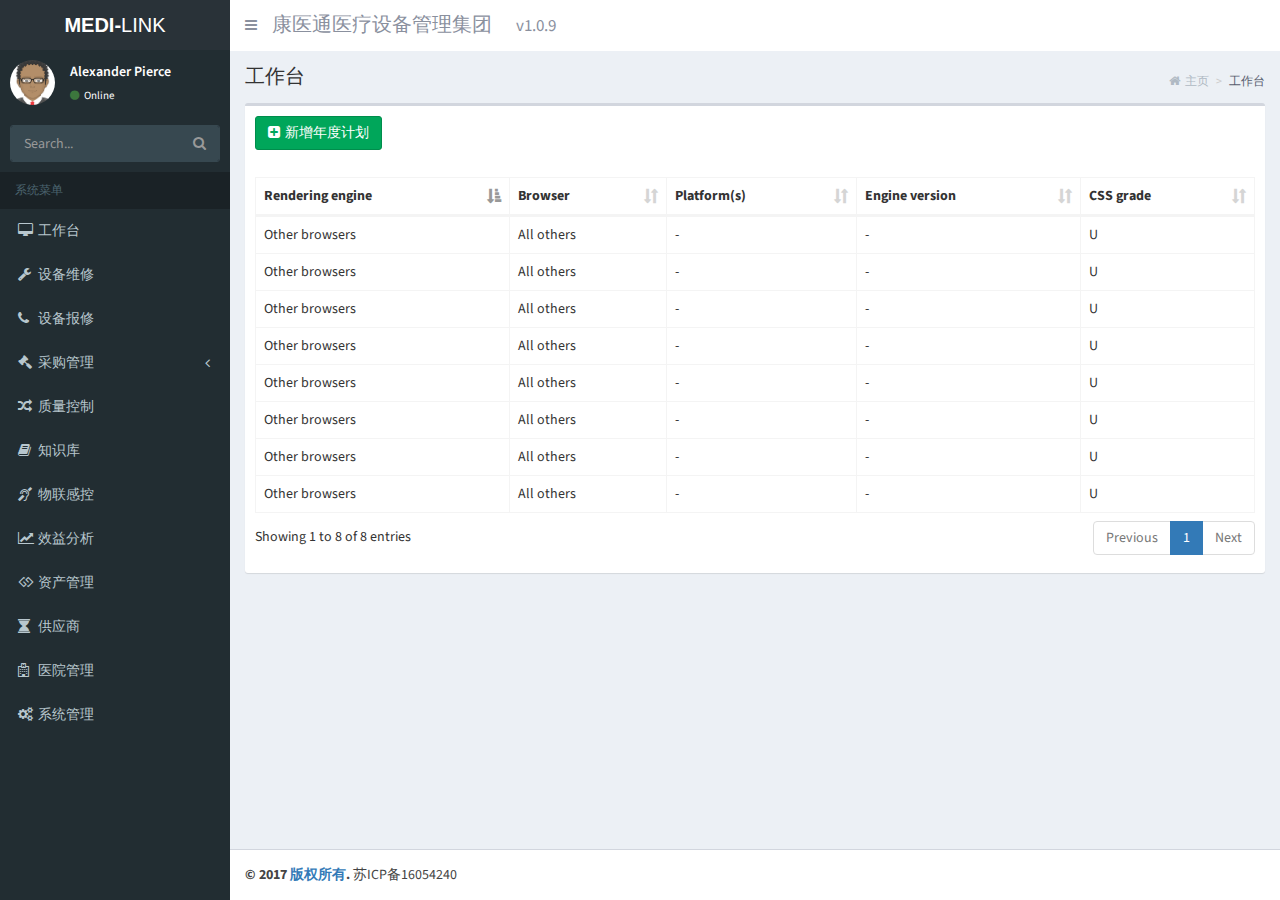
==== k_caigou_apply.html @ 8fae5a6d "年度采购申请计划" ====
<!DOCTYPE html>
<html>
<head>
    <meta charset="utf-8">
    <meta http-equiv="X-UA-Compatible" content="IE=edge">
    <title>康医通--年度采购申请计划</title>
    <meta content="width=device-width, initial-scale=1, maximum-scale=1, user-scalable=no" name="viewport">
    <link rel="stylesheet" href="assets/css/bootstrap.min.css">
    <link rel="stylesheet" href="assets/css/font-awesome.min.css">
    <link rel="stylesheet" href="assets/css/ionicons.min.css">
    <link rel="stylesheet" href="assets/css/dataTables.bootstrap.min.css">
    <link rel="stylesheet" href="assets/css/AdminLTE.min.css">
    <link rel="stylesheet" href="assets/css/_all-skins.min.css">
    <link rel="stylesheet" href="assets/css/morris.css">
    <link rel="stylesheet" href="assets/css/jquery-jvectormap.css">
    <link rel="stylesheet" href="assets/css/bootstrap-datepicker.min.css">
    <link rel="stylesheet" href="assets/css/daterangepicker.css">
    <link rel="stylesheet" href="assets/css/bootstrap3-wysihtml5.min.css">
    <link rel="stylesheet" href="assets/css/myStyle.css" type="text/css"/>
  <!--[if lt IE 9]>
  <script src="https://oss.maxcdn.com/html5shiv/3.7.3/html5shiv.min.js"></script>
  <script src="https://oss.maxcdn.com/respond/1.4.2/respond.min.js"></script>
  <![endif]-->
  <link rel="stylesheet" href="https://fonts.googleapis.com/css?family=Source+Sans+Pro:300,400,600,700,300italic,400italic,600italic">
</head>
<body class="hold-transition skin-blue sidebar-mini">
<div class="wrapper">
<!--顶部-->
<header class="main-header">
    <a href="" class="logo">
      <span class="logo-lg"><b>MEDI-</b>LINK</span>
    </a>
    <nav class="navbar navbar-static-top">
      <a href="#" class="sidebar-toggle" data-toggle="push-menu" role="button">
        <span class="sr-only">视图切换</span>
      </a>
      <span class="o-top-header-title">康医通医疗设备管理集团<small>v1.0.9</small></span>
    </nav>
</header>
<!--main-header-->
<!--侧边导航栏-->
<aside class="main-sidebar">
    <section class="sidebar">
        <div class="user-panel">
            <div class="pull-left image">
                <img src="./assets/img/avatar.png" class="img-circle" alt="用户头像">
            </div>
        <div class="pull-left info">
            <p>Alexander Pierce</p>
            <a href="#"><i class="fa fa-circle text-success"></i> Online</a>
        </div>
        </div>
        <!-- search form -->
        <form action="#" method="get" class="sidebar-form">
            <div class="input-group">
                <input type="text" name="q" class="form-control" placeholder="Search...">
            <span class="input-group-btn">
                <button type="submit" name="search" id="search-btn" class="btn btn-flat"><i class="fa fa-search"></i>
                </button>
            </span>
            </div>
        </form>
        <!-- /.search form -->
        <!-- sidebar menu: : style can be found in sidebar.less -->
        <ul class="sidebar-menu" data-widget="tree">
            <li class="header">系统菜单</li>
            <li class="">
                <a href=""><i class="fa fa-desktop"></i><span>工作台</span>
                </a>
            </li>
            <li class="">
                <a href=""><i class="fa fa-wrench"></i><span>设备维修</span>
                </a>
            </li>
            <li class="">
                <a href=""><i class="fa fa-phone"></i><span>设备报修</span>
                </a>
            </li>
            <li class="treeview">
                <a href=""><i class="fa fa-gavel"></i><span>采购管理</span>
                    <span class="pull-right-container"><i class="fa fa-angle-left pull-right"></i></span>
                </a>
                <ul class="treeview-menu">
                    <li><a href=""><i class="fa fa-circle-o"></i>年度采购计划</a></li>
                    <li class="active"><a href=""><i class="fa fa-circle-o"></i>我的采购申请</a></li>
                </ul>
            </li>
            <li class="">
                <a href=""><i class="fa fa-random"></i><span>质量控制</span>
                </a>
            </li>
            <li class="">
                <a href=""><i class="fa fa-book"></i><span>知识库</span>
                </a>
            </li>
            <li class="">
                <a href=""><i class="fa fa-deaf"></i><span>物联感控</span>
                </a>
            </li>
            <li class="">
                <a href=""><i class="fa fa-line-chart"></i><span>效益分析</span>
                </a>
            </li>
            <li class="">
                <a href=""><i class="fa fa-gg"></i><span>资产管理</span>
                </a>
            </li>
            <li class="">
                <a href=""><i class="fa fa-hourglass"></i><span>供应商</span>
                </a>
            </li>
            <li class="">
                <a href=""><i class="fa fa-hospital-o"></i><span>医院管理</span>
                </a>
            </li>
            <li class="">
                <a href=""><i class="fa fa-gears"></i><span>系统管理</span>
                </a>
            </li>


        </ul>
    </section>
<!-- /.sidebar -->
</aside>
<!--main-sidebar-->

<!--主体内容-->
<div class="content-wrapper">
    <section class="content-header">
        <h1> 工作台</h1>
        <ol class="breadcrumb">
            <li><a href="#"><i class="fa fa-home"></i>主页</a></li>
            <li class="active">工作台</li>
        </ol>
    </section>
    <!-- Main content -->
    <section class="content">
        <div class="row">
            <div class="col-xs-12">
                <div class="box">
                    <div class="box-header"><a href="" class="btn btn-success"><i class="fa fa-plus-square margin-r-5"></i><span>新增年度计划</span></a></div>
                    <div class="box-body">
                        <table id="example2" class="table table-bordered table-hover">
                            <thead>
                                <tr>
                                    <th>Rendering engine</th>
                                    <th>Browser</th>
                                    <th>Platform(s)</th>
                                    <th>Engine version</th>
                                    <th>CSS grade</th>
                                </tr>
                            </thead>
                            <tbody>
                                <tr>
                                    <td>Other browsers</td>
                                    <td>All others</td>
                                    <td>-</td>
                                    <td>-</td>
                                    <td>U</td>
                                </tr>
                                <tr>
                                    <td>Other browsers</td>
                                    <td>All others</td>
                                    <td>-</td>
                                    <td>-</td>
                                    <td>U</td>
                                </tr>
                                <tr>
                                    <td>Other browsers</td>
                                    <td>All others</td>
                                    <td>-</td>
                                    <td>-</td>
                                    <td>U</td>
                                </tr>
                                <tr>
                                    <td>Other browsers</td>
                                    <td>All others</td>
                                    <td>-</td>
                                    <td>-</td>
                                    <td>U</td>
                                </tr>
                                <tr>
                                    <td>Other browsers</td>
                                    <td>All others</td>
                                    <td>-</td>
                                    <td>-</td>
                                    <td>U</td>
                                </tr>
                                <tr>
                                    <td>Other browsers</td>
                                    <td>All others</td>
                                    <td>-</td>
                                    <td>-</td>
                                    <td>U</td>
                                </tr>
                                <tr>
                                    <td>Other browsers</td>
                                    <td>All others</td>
                                    <td>-</td>
                                    <td>-</td>
                                    <td>U</td>
                                </tr>
                                <tr>
                                    <td>Other browsers</td>
                                    <td>All others</td>
                                    <td>-</td>
                                    <td>-</td>
                                    <td>U</td>
                                </tr>
                            </tbody>
                        </table>
                    </div>
                    <!-- box-body -->
                </div>
            </div>
        </div>
    </section>
    <!-- content -->
</div>
<!-- content-wrapper -->

<!--页面底部-->
<footer class="main-footer">
    <strong>&copy; 2017 <a href="">版权所有</a>.</strong> 苏ICP备16054240
</footer>
<!--main-footer-->
</div>
<!-- wrapper -->

<script src="assets/js/jquery.min.js"></script>
<script src="assets/js/bootstrap.min.js"></script>
<script src="assets/js/jquery.dataTables.min.js"></script>
<script src="assets/js/dataTables.bootstrap.min.js"></script>
<script src="assets/js/jquery.slimscroll.min.js"></script>
<script src="assets/js/fastclick.js"></script>
<script src="assets/js/adminlte.min.js"></script>
<script type="text/javascript">
    $(function () {
        $('#example2').DataTable({
            'paging'      : true,
            'lengthChange': false,
            'searching'   : false,
            'ordering'    : true,
            'info'        : true,
            'autoWidth'   : false
        })
    })
</script>
</body>
</html>
---- assets/css/_all-skins.min.css ----
.skin-blue .main-header .navbar{background-color:#3c8dbc}.skin-blue .main-header .navbar .nav>li>a{color:#fff}.skin-blue .main-header .navbar .nav>li>a:hover,.skin-blue .main-header .navbar .nav>li>a:active,.skin-blue .main-header .navbar .nav>li>a:focus,.skin-blue .main-header .navbar .nav .open>a,.skin-blue .main-header .navbar .nav .open>a:hover,.skin-blue .main-header .navbar .nav .open>a:focus,.skin-blue .main-header .navbar .nav>.active>a{background:rgba(0,0,0,0.1);color:#f6f6f6}.skin-blue .main-header .navbar .sidebar-toggle{color:#fff}.skin-blue .main-header .navbar .sidebar-toggle:hover{color:#f6f6f6;background:rgba(0,0,0,0.1)}.skin-blue .main-header .navbar .sidebar-toggle{color:#fff}.skin-blue .main-header .navbar .sidebar-toggle:hover{background-color:#367fa9}@media (max-width:767px){.skin-blue .main-header .navbar .dropdown-menu li.divider{background-color:rgba(255,255,255,0.1)}.skin-blue .main-header .navbar .dropdown-menu li a{color:#fff}.skin-blue .main-header .navbar .dropdown-menu li a:hover{background:#367fa9}}.skin-blue .main-header .logo{background-color:#367fa9;color:#fff;border-bottom:0 solid transparent}.skin-blue .main-header .logo:hover{background-color:#357ca5}.skin-blue .main-header li.user-header{background-color:#3c8dbc}.skin-blue .content-header{background:transparent}.skin-blue .wrapper,.skin-blue .main-sidebar,.skin-blue .left-side{background-color:#222d32}.skin-blue .user-panel>.info,.skin-blue .user-panel>.info>a{color:#fff}.skin-blue .sidebar-menu>li.header{color:#4b646f;background:#1a2226}.skin-blue .sidebar-menu>li>a{border-left:3px solid transparent}.skin-blue .sidebar-menu>li:hover>a,.skin-blue .sidebar-menu>li.active>a,.skin-blue .sidebar-menu>li.menu-open>a{color:#fff;background:#1e282c}.skin-blue .sidebar-menu>li.active>a{border-left-color:#3c8dbc}.skin-blue .sidebar-menu>li>.treeview-menu{margin:0 1px;background:#2c3b41}.skin-blue .sidebar a{color:#b8c7ce}.skin-blue .sidebar a:hover{text-decoration:none}.skin-blue .sidebar-menu .treeview-menu>li>a{color:#8aa4af}.skin-blue .sidebar-menu .treeview-menu>li.active>a,.skin-blue .sidebar-menu .treeview-menu>li>a:hover{color:#fff}.skin-blue .sidebar-form{border-radius:3px;border:1px solid #374850;margin:10px 10px}.skin-blue .sidebar-form input[type="text"],.skin-blue .sidebar-form .btn{box-shadow:none;background-color:#374850;border:1px solid transparent;height:35px}.skin-blue .sidebar-form input[type="text"]{color:#666;border-top-left-radius:2px;border-top-right-radius:0;border-bottom-right-radius:0;border-bottom-left-radius:2px}.skin-blue .sidebar-form input[type="text"]:focus,.skin-blue .sidebar-form input[type="text"]:focus+.input-group-btn .btn{background-color:#fff;color:#666}.skin-blue .sidebar-form input[type="text"]:focus+.input-group-btn .btn{border-left-color:#fff}.skin-blue .sidebar-form .btn{color:#999;border-top-left-radius:0;border-top-right-radius:2px;border-bottom-right-radius:2px;border-bottom-left-radius:0}.skin-blue.layout-top-nav .main-header>.logo{background-color:#3c8dbc;color:#fff;border-bottom:0 solid transparent}.skin-blue.layout-top-nav .main-header>.logo:hover{background-color:#3b8ab8}.skin-blue-light .main-header .navbar{background-color:#3c8dbc}.skin-blue-light .main-header .navbar .nav>li>a{color:#fff}.skin-blue-light .main-header .navbar .nav>li>a:hover,.skin-blue-light .main-header .navbar .nav>li>a:active,.skin-blue-light .main-header .navbar .nav>li>a:focus,.skin-blue-light .main-header .navbar .nav .open>a,.skin-blue-light .main-header .navbar .nav .open>a:hover,.skin-blue-light .main-header .navbar .nav .open>a:focus,.skin-blue-light .main-header .navbar .nav>.active>a{background:rgba(0,0,0,0.1);color:#f6f6f6}.skin-blue-light .main-header .navbar .sidebar-toggle{color:#fff}.skin-blue-light .main-header .navbar .sidebar-toggle:hover{color:#f6f6f6;background:rgba(0,0,0,0.1)}.skin-blue-light .main-header .navbar .sidebar-toggle{color:#fff}.skin-blue-light .main-header .navbar .sidebar-toggle:hover{background-color:#367fa9}@media (max-width:767px){.skin-blue-light .main-header .navbar .dropdown-menu li.divider{background-color:rgba(255,255,255,0.1)}.skin-blue-light .main-header .navbar .dropdown-menu li a{color:#fff}.skin-blue-light .main-header .navbar .dropdown-menu li a:hover{background:#367fa9}}.skin-blue-light .main-header .logo{background-color:#3c8dbc;color:#fff;border-bottom:0 solid transparent}.skin-blue-light .main-header .logo:hover{background-color:#3b8ab8}.skin-blue-light .main-header li.user-header{background-color:#3c8dbc}.skin-blue-light .content-header{background:transparent}.skin-blue-light .wrapper,.skin-blue-light .main-sidebar,.skin-blue-light .left-side{background-color:#f9fafc}.skin-blue-light .main-sidebar{border-right:1px solid #d2d6de}.skin-blue-light .user-panel>.info,.skin-blue-light .user-panel>.info>a{color:#444}.skin-blue-light .sidebar-menu>li{-webkit-transition:border-left-color .3s ease;-o-transition:border-left-color .3s ease;transition:border-left-color .3s ease}.skin-blue-light .sidebar-menu>li.header{color:#848484;background:#f9fafc}.skin-blue-light .sidebar-menu>li>a{border-left:3px solid transparent;font-weight:600}.skin-blue-light .sidebar-menu>li:hover>a,.skin-blue-light .sidebar-menu>li.active>a{color:#000;background:#f4f4f5}.skin-blue-light .sidebar-menu>li.active{border-left-color:#3c8dbc}.skin-blue-light .sidebar-menu>li.active>a{font-weight:600}.skin-blue-light .sidebar-menu>li>.treeview-menu{background:#f4f4f5}.skin-blue-light .sidebar a{color:#444}.skin-blue-light .sidebar a:hover{text-decoration:none}.skin-blue-light .sidebar-menu .treeview-menu>li>a{color:#777}.skin-blue-light .sidebar-menu .treeview-menu>li.active>a,.skin-blue-light .sidebar-menu .treeview-menu>li>a:hover{color:#000}.skin-blue-light .sidebar-menu .treeview-menu>li.active>a{font-weight:600}.skin-blue-light .sidebar-form{border-radius:3px;border:1px solid #d2d6de;margin:10px 10px}.skin-blue-light .sidebar-form input[type="text"],.skin-blue-light .sidebar-form .btn{box-shadow:none;background-color:#fff;border:1px solid transparent;height:35px}.skin-blue-light .sidebar-form input[type="text"]{color:#666;border-top-left-radius:2px;border-top-right-radius:0;border-bottom-right-radius:0;border-bottom-left-radius:2px}.skin-blue-light .sidebar-form input[type="text"]:focus,.skin-blue-light .sidebar-form input[type="text"]:focus+.input-group-btn .btn{background-color:#fff;color:#666}.skin-blue-light .sidebar-form input[type="text"]:focus+.input-group-btn .btn{border-left-color:#fff}.skin-blue-light .sidebar-form .btn{color:#999;border-top-left-radius:0;border-top-right-radius:2px;border-bottom-right-radius:2px;border-bottom-left-radius:0}@media (min-width:768px){.skin-blue-light.sidebar-mini.sidebar-collapse .sidebar-menu>li>.treeview-menu{border-left:1px solid #d2d6de}}.skin-blue-light .main-footer{border-top-color:#d2d6de}.skin-blue.layout-top-nav .main-header>.logo{background-color:#3c8dbc;color:#fff;border-bottom:0 solid transparent}.skin-blue.layout-top-nav .main-header>.logo:hover{background-color:#3b8ab8}.skin-black .main-header{-webkit-box-shadow:0 1px 1px rgba(0,0,0,0.05);box-shadow:0 1px 1px rgba(0,0,0,0.05)}.skin-black .main-header .navbar-toggle{color:#333}.skin-black .main-header .navbar-brand{color:#333;border-right:1px solid #eee}.skin-black .main-header .navbar{background-color:#fff}.skin-black .main-header .navbar .nav>li>a{color:#333}.skin-black .main-header .navbar .nav>li>a:hover,.skin-black .main-header .navbar .nav>li>a:active,.skin-black .main-header .navbar .nav>li>a:focus,.skin-black .main-header .navbar .nav .open>a,.skin-black .main-header .navbar .nav .open>a:hover,.skin-black .main-header .navbar .nav .open>a:focus,.skin-black .main-header .navbar .nav>.active>a{background:#fff;color:#999}.skin-black .main-header .navbar .sidebar-toggle{color:#333}.skin-black .main-header .navbar .sidebar-toggle:hover{color:#999;background:#fff}.skin-black .main-header .navbar>.sidebar-toggle{color:#333;border-right:1px solid #eee}.skin-black .main-header .navbar .navbar-nav>li>a{border-right:1px solid #eee}.skin-black .main-header .navbar .navbar-custom-menu .navbar-nav>li>a,.skin-black .main-header .navbar .navbar-right>li>a{border-left:1px solid #eee;border-right-width:0}.skin-black .main-header>.logo{background-color:#fff;color:#333;border-bottom:0 solid transparent;border-right:1px solid #eee}.skin-black .main-header>.logo:hover{background-color:#fcfcfc}@media (max-width:767px){.skin-black .main-header>.logo{background-color:#222;color:#fff;border-bottom:0 solid transparent;border-right:none}.skin-black .main-header>.logo:hover{background-color:#1f1f1f}}.skin-black .main-header li.user-header{background-color:#222}.skin-black .content-header{background:transparent;box-shadow:none}.skin-black .wrapper,.skin-black .main-sidebar,.skin-black .left-side{background-color:#222d32}.skin-black .user-panel>.info,.skin-black .user-panel>.info>a{color:#fff}.skin-black .sidebar-menu>li.header{color:#4b646f;background:#1a2226}.skin-black .sidebar-menu>li>a{border-left:3px solid transparent}.skin-black .sidebar-menu>li:hover>a,.skin-black .sidebar-menu>li.active>a,.skin-black .sidebar-menu>li.menu-open>a{color:#fff;background:#1e282c}.skin-black .sidebar-menu>li.active>a{border-left-color:#fff}.skin-black .sidebar-menu>li>.treeview-menu{margin:0 1px;background:#2c3b41}.skin-black .sidebar a{color:#b8c7ce}.skin-black .sidebar a:hover{text-decoration:none}.skin-black .sidebar-menu .treeview-menu>li>a{color:#8aa4af}.skin-black .sidebar-menu .treeview-menu>li.active>a,.skin-black .sidebar-menu .treeview-menu>li>a:hover{color:#fff}.skin-black .sidebar-form{border-radius:3px;border:1px solid #374850;margin:10px 10px}.skin-black .sidebar-form input[type="text"],.skin-black .sidebar-form .btn{box-shadow:none;background-color:#374850;border:1px solid transparent;height:35px}.skin-black .sidebar-form input[type="text"]{color:#666;border-top-left-radius:2px;border-top-right-radius:0;border-bottom-right-radius:0;border-bottom-left-radius:2px}.skin-black .sidebar-form input[type="text"]:focus,.skin-black .sidebar-form input[type="text"]:focus+.input-group-btn .btn{background-color:#fff;color:#666}.skin-black .sidebar-form input[type="text"]:focus+.input-group-btn .btn{border-left-color:#fff}.skin-black .sidebar-form .btn{color:#999;border-top-left-radius:0;border-top-right-radius:2px;border-bottom-right-radius:2px;border-bottom-left-radius:0}.skin-black .pace .pace-progress{background:#222}.skin-black .pace .pace-activity{border-top-color:#222;border-left-color:#222}.skin-black-light .main-header{border-bottom:1px solid #d2d6de}.skin-black-light .main-header .navbar-toggle{color:#333}.skin-black-light .main-header .navbar-brand{color:#333;border-right:1px solid #d2d6de}.skin-black-light .main-header .navbar{background-color:#fff}.skin-black-light .main-header .navbar .nav>li>a{color:#333}.skin-black-light .main-header .navbar .nav>li>a:hover,.skin-black-light .main-header .navbar .nav>li>a:active,.skin-black-light .main-header .navbar .nav>li>a:focus,.skin-black-light .main-header .navbar .nav .open>a,.skin-black-light .main-header .navbar .nav .open>a:hover,.skin-black-light .main-header .navbar .nav .open>a:focus,.skin-black-light .main-header .navbar .nav>.active>a{background:#fff;color:#999}.skin-black-light .main-header .navbar .sidebar-toggle{color:#333}.skin-black-light .main-header .navbar .sidebar-toggle:hover{color:#999;background:#fff}.skin-black-light .main-header .navbar>.sidebar-toggle{color:#333;border-right:1px solid #d2d6de}.skin-black-light .main-header .navbar .navbar-nav>li>a{border-right:1px solid #d2d6de}.skin-black-light .main-header .navbar .navbar-custom-menu .navbar-nav>li>a,.skin-black-light .main-header .navbar .navbar-right>li>a{border-left:1px solid #d2d6de;border-right-width:0}.skin-black-light .main-header>.logo{background-color:#fff;color:#333;border-bottom:0 solid transparent;border-right:1px solid #d2d6de}.skin-black-light .main-header>.logo:hover{background-color:#fcfcfc}@media (max-width:767px){.skin-black-light .main-header>.logo{background-color:#222;color:#fff;border-bottom:0 solid transparent;border-right:none}.skin-black-light .main-header>.logo:hover{background-color:#1f1f1f}}.skin-black-light .main-header li.user-header{background-color:#222}.skin-black-light .content-header{background:transparent;box-shadow:none}.skin-black-light .wrapper,.skin-black-light .main-sidebar,.skin-black-light .left-side{background-color:#f9fafc}.skin-black-light .main-sidebar{border-right:1px solid #d2d6de}.skin-black-light .user-panel>.info,.skin-black-light .user-panel>.info>a{color:#444}.skin-black-light .sidebar-menu>li{-webkit-transition:border-left-color .3s ease;-o-transition:border-left-color .3s ease;transition:border-left-color .3s ease}.skin-black-light .sidebar-menu>li.header{color:#848484;background:#f9fafc}.skin-black-light .sidebar-menu>li>a{border-left:3px solid transparent;font-weight:600}.skin-black-light .sidebar-menu>li:hover>a,.skin-black-light .sidebar-menu>li.active>a{color:#000;background:#f4f4f5}.skin-black-light .sidebar-menu>li.active{border-left-color:#fff}.skin-black-light .sidebar-menu>li.active>a{font-weight:600}.skin-black-light .sidebar-menu>li>.treeview-menu{background:#f4f4f5}.skin-black-light .sidebar a{color:#444}.skin-black-light .sidebar a:hover{text-decoration:none}.skin-black-light .sidebar-menu .treeview-menu>li>a{color:#777}.skin-black-light .sidebar-menu .treeview-menu>li.active>a,.skin-black-light .sidebar-menu .treeview-menu>li>a:hover{color:#000}.skin-black-light .sidebar-menu .treeview-menu>li.active>a{font-weight:600}.skin-black-light .sidebar-form{border-radius:3px;border:1px solid #d2d6de;margin:10px 10px}.skin-black-light .sidebar-form input[type="text"],.skin-black-light .sidebar-form .btn{box-shadow:none;background-color:#fff;border:1px solid transparent;height:35px}.skin-black-light .sidebar-form input[type="text"]{color:#666;border-top-left-radius:2px;border-top-right-radius:0;border-bottom-right-radius:0;border-bottom-left-radius:2px}.skin-black-light .sidebar-form input[type="text"]:focus,.skin-black-light .sidebar-form input[type="text"]:focus+.input-group-btn .btn{background-color:#fff;color:#666}.skin-black-light .sidebar-form input[type="text"]:focus+.input-group-btn .btn{border-left-color:#fff}.skin-black-light .sidebar-form .btn{color:#999;border-top-left-radius:0;border-top-right-radius:2px;border-bottom-right-radius:2px;border-bottom-left-radius:0}@media (min-width:768px){.skin-black-light.sidebar-mini.sidebar-collapse .sidebar-menu>li>.treeview-menu{border-left:1px solid #d2d6de}}.skin-green .main-header .navbar{background-color:#00a65a}.skin-green .main-header .navbar .nav>li>a{color:#fff}.skin-green .main-header .navbar .nav>li>a:hover,.skin-green .main-header .navbar .nav>li>a:active,.skin-green .main-header .navbar .nav>li>a:focus,.skin-green .main-header .navbar .nav .open>a,.skin-green .main-header .navbar .nav .open>a:hover,.skin-green .main-header .navbar .nav .open>a:focus,.skin-green .main-header .navbar .nav>.active>a{background:rgba(0,0,0,0.1);color:#f6f6f6}.skin-green .main-header .navbar .sidebar-toggle{color:#fff}.skin-green .main-header .navbar .sidebar-toggle:hover{color:#f6f6f6;background:rgba(0,0,0,0.1)}.skin-green .main-header .navbar .sidebar-toggle{color:#fff}.skin-green .main-header .navbar .sidebar-toggle:hover{background-color:#008d4c}@media (max-width:767px){.skin-green .main-header .navbar .dropdown-menu li.divider{background-color:rgba(255,255,255,0.1)}.skin-green .main-header .navbar .dropdown-menu li a{color:#fff}.skin-green .main-header .navbar .dropdown-menu li a:hover{background:#008d4c}}.skin-green .main-header .logo{background-color:#008d4c;color:#fff;border-bottom:0 solid transparent}.skin-green .main-header .logo:hover{background-color:#008749}.skin-green .main-header li.user-header{background-color:#00a65a}.skin-green .content-header{background:transparent}.skin-green .wrapper,.skin-green .main-sidebar,.skin-green .left-side{background-color:#222d32}.skin-green .user-panel>.info,.skin-green .user-panel>.info>a{color:#fff}.skin-green .sidebar-menu>li.header{color:#4b646f;background:#1a2226}.skin-green .sidebar-menu>li>a{border-left:3px solid transparent}.skin-green .sidebar-menu>li:hover>a,.skin-green .sidebar-menu>li.active>a,.skin-green .sidebar-menu>li.menu-open>a{color:#fff;background:#1e282c}.skin-green .sidebar-menu>li.active>a{border-left-color:#00a65a}.skin-green .sidebar-menu>li>.treeview-menu{margin:0 1px;background:#2c3b41}.skin-green .sidebar a{color:#b8c7ce}.skin-green .sidebar a:hover{text-decoration:none}.skin-green .sidebar-menu .treeview-menu>li>a{color:#8aa4af}.skin-green .sidebar-menu .treeview-menu>li.active>a,.skin-green .sidebar-menu .treeview-menu>li>a:hover{color:#fff}.skin-green .sidebar-form{border-radius:3px;border:1px solid #374850;margin:10px 10px}.skin-green .sidebar-form input[type="text"],.skin-green .sidebar-form .btn{box-shadow:none;background-color:#374850;border:1px solid transparent;height:35px}.skin-green .sidebar-form input[type="text"]{color:#666;border-top-left-radius:2px;border-top-right-radius:0;border-bottom-right-radius:0;border-bottom-left-radius:2px}.skin-green .sidebar-form input[type="text"]:focus,.skin-green .sidebar-form input[type="text"]:focus+.input-group-btn .btn{background-color:#fff;color:#666}.skin-green .sidebar-form input[type="text"]:focus+.input-group-btn .btn{border-left-color:#fff}.skin-green .sidebar-form .btn{color:#999;border-top-left-radius:0;border-top-right-radius:2px;border-bottom-right-radius:2px;border-bottom-left-radius:0}.skin-green-light .main-header .navbar{background-color:#00a65a}.skin-green-light .main-header .navbar .nav>li>a{color:#fff}.skin-green-light .main-header .navbar .nav>li>a:hover,.skin-green-light .main-header .navbar .nav>li>a:active,.skin-green-light .main-header .navbar .nav>li>a:focus,.skin-green-light .main-header .navbar .nav .open>a,.skin-green-light .main-header .navbar .nav .open>a:hover,.skin-green-light .main-header .navbar .nav .open>a:focus,.skin-green-light .main-header .navbar .nav>.active>a{background:rgba(0,0,0,0.1);color:#f6f6f6}.skin-green-light .main-header .navbar .sidebar-toggle{color:#fff}.skin-green-light .main-header .navbar .sidebar-toggle:hover{color:#f6f6f6;background:rgba(0,0,0,0.1)}.skin-green-light .main-header .navbar .sidebar-toggle{color:#fff}.skin-green-light .main-header .navbar .sidebar-toggle:hover{background-color:#008d4c}@media (max-width:767px){.skin-green-light .main-header .navbar .dropdown-menu li.divider{background-color:rgba(255,255,255,0.1)}.skin-green-light .main-header .navbar .dropdown-menu li a{color:#fff}.skin-green-light .main-header .navbar .dropdown-menu li a:hover{background:#008d4c}}.skin-green-light .main-header .logo{background-color:#00a65a;color:#fff;border-bottom:0 solid transparent}.skin-green-light .main-header .logo:hover{background-color:#00a157}.skin-green-light .main-header li.user-header{background-color:#00a65a}.skin-green-light .content-header{background:transparent}.skin-green-light .wrapper,.skin-green-light .main-sidebar,.skin-green-light .left-side{background-color:#f9fafc}.skin-green-light .main-sidebar{border-right:1px solid #d2d6de}.skin-green-light .user-panel>.info,.skin-green-light .user-panel>.info>a{color:#444}.skin-green-light .sidebar-menu>li{-webkit-transition:border-left-color .3s ease;-o-transition:border-left-color .3s ease;transition:border-left-color .3s ease}.skin-green-light .sidebar-menu>li.header{color:#848484;background:#f9fafc}.skin-green-light .sidebar-menu>li>a{border-left:3px solid transparent;font-weight:600}.skin-green-light .sidebar-menu>li:hover>a,.skin-green-light .sidebar-menu>li.active>a{color:#000;background:#f4f4f5}.skin-green-light .sidebar-menu>li.active{border-left-color:#00a65a}.skin-green-light .sidebar-menu>li.active>a{font-weight:600}.skin-green-light .sidebar-menu>li>.treeview-menu{background:#f4f4f5}.skin-green-light .sidebar a{color:#444}.skin-green-light .sidebar a:hover{text-decoration:none}.skin-green-light .sidebar-menu .treeview-menu>li>a{color:#777}.skin-green-light .sidebar-menu .treeview-menu>li.active>a,.skin-green-light .sidebar-menu .treeview-menu>li>a:hover{color:#000}.skin-green-light .sidebar-menu .treeview-menu>li.active>a{font-weight:600}.skin-green-light .sidebar-form{border-radius:3px;border:1px solid #d2d6de;margin:10px 10px}.skin-green-light .sidebar-form input[type="text"],.skin-green-light .sidebar-form .btn{box-shadow:none;background-color:#fff;border:1px solid transparent;height:35px}.skin-green-light .sidebar-form input[type="text"]{color:#666;border-top-left-radius:2px;border-top-right-radius:0;border-bottom-right-radius:0;border-bottom-left-radius:2px}.skin-green-light .sidebar-form input[type="text"]:focus,.skin-green-light .sidebar-form input[type="text"]:focus+.input-group-btn .btn{background-color:#fff;color:#666}.skin-green-light .sidebar-form input[type="text"]:focus+.input-group-btn .btn{border-left-color:#fff}.skin-green-light .sidebar-form .btn{color:#999;border-top-left-radius:0;border-top-right-radius:2px;border-bottom-right-radius:2px;border-bottom-left-radius:0}@media (min-width:768px){.skin-green-light.sidebar-mini.sidebar-collapse .sidebar-menu>li>.treeview-menu{border-left:1px solid #d2d6de}}.skin-red .main-header .navbar{background-color:#dd4b39}.skin-red .main-header .navbar .nav>li>a{color:#fff}.skin-red .main-header .navbar .nav>li>a:hover,.skin-red .main-header .navbar .nav>li>a:active,.skin-red .main-header .navbar .nav>li>a:focus,.skin-red .main-header .navbar .nav .open>a,.skin-red .main-header .navbar .nav .open>a:hover,.skin-red .main-header .navbar .nav .open>a:focus,.skin-red .main-header .navbar .nav>.active>a{background:rgba(0,0,0,0.1);color:#f6f6f6}.skin-red .main-header .navbar .sidebar-toggle{color:#fff}.skin-red .main-header .navbar .sidebar-toggle:hover{color:#f6f6f6;background:rgba(0,0,0,0.1)}.skin-red .main-header .navbar .sidebar-toggle{color:#fff}.skin-red .main-header .navbar .sidebar-toggle:hover{background-color:#d73925}@media (max-width:767px){.skin-red .main-header .navbar .dropdown-menu li.divider{background-color:rgba(255,255,255,0.1)}.skin-red .main-header .navbar .dropdown-menu li a{color:#fff}.skin-red .main-header .navbar .dropdown-menu li a:hover{background:#d73925}}.skin-red .main-header .logo{background-color:#d73925;color:#fff;border-bottom:0 solid transparent}.skin-red .main-header .logo:hover{background-color:#d33724}.skin-red .main-header li.user-header{background-color:#dd4b39}.skin-red .content-header{background:transparent}.skin-red .wrapper,.skin-red .main-sidebar,.skin-red .left-side{background-color:#222d32}.skin-red .user-panel>.info,.skin-red .user-panel>.info>a{color:#fff}.skin-red .sidebar-menu>li.header{color:#4b646f;background:#1a2226}.skin-red .sidebar-menu>li>a{border-left:3px solid transparent}.skin-red .sidebar-menu>li:hover>a,.skin-red .sidebar-menu>li.active>a,.skin-red .sidebar-menu>li.menu-open>a{color:#fff;background:#1e282c}.skin-red .sidebar-menu>li.active>a{border-left-color:#dd4b39}.skin-red .sidebar-menu>li>.treeview-menu{margin:0 1px;background:#2c3b41}.skin-red .sidebar a{color:#b8c7ce}.skin-red .sidebar a:hover{text-decoration:none}.skin-red .sidebar-menu .treeview-menu>li>a{color:#8aa4af}.skin-red .sidebar-menu .treeview-menu>li.active>a,.skin-red .sidebar-menu .treeview-menu>li>a:hover{color:#fff}.skin-red .sidebar-form{border-radius:3px;border:1px solid #374850;margin:10px 10px}.skin-red .sidebar-form input[type="text"],.skin-red .sidebar-form .btn{box-shadow:none;background-color:#374850;border:1px solid transparent;height:35px}.skin-red .sidebar-form input[type="text"]{color:#666;border-top-left-radius:2px;border-top-right-radius:0;border-bottom-right-radius:0;border-bottom-left-radius:2px}.skin-red .sidebar-form input[type="text"]:focus,.skin-red .sidebar-form input[type="text"]:focus+.input-group-btn .btn{background-color:#fff;color:#666}.skin-red .sidebar-form input[type="text"]:focus+.input-group-btn .btn{border-left-color:#fff}.skin-red .sidebar-form .btn{color:#999;border-top-left-radius:0;border-top-right-radius:2px;border-bottom-right-radius:2px;border-bottom-left-radius:0}.skin-red-light .main-header .navbar{background-color:#dd4b39}.skin-red-light .main-header .navbar .nav>li>a{color:#fff}.skin-red-light .main-header .navbar .nav>li>a:hover,.skin-red-light .main-header .navbar .nav>li>a:active,.skin-red-light .main-header .navbar .nav>li>a:focus,.skin-red-light .main-header .navbar .nav .open>a,.skin-red-light .main-header .navbar .nav .open>a:hover,.skin-red-light .main-header .navbar .nav .open>a:focus,.skin-red-light .main-header .navbar .nav>.active>a{background:rgba(0,0,0,0.1);color:#f6f6f6}.skin-red-light .main-header .navbar .sidebar-toggle{color:#fff}.skin-red-light .main-header .navbar .sidebar-toggle:hover{color:#f6f6f6;background:rgba(0,0,0,0.1)}.skin-red-light .main-header .navbar .sidebar-toggle{color:#fff}.skin-red-light .main-header .navbar .sidebar-toggle:hover{background-color:#d73925}@media (max-width:767px){.skin-red-light .main-header .navbar .dropdown-menu li.divider{background-color:rgba(255,255,255,0.1)}.skin-red-light .main-header .navbar .dropdown-menu li a{color:#fff}.skin-red-light .main-header .navbar .dropdown-menu li a:hover{background:#d73925}}.skin-red-light .main-header .logo{background-color:#dd4b39;color:#fff;border-bottom:0 solid transparent}.skin-red-light .main-header .logo:hover{background-color:#dc4735}.skin-red-light .main-header li.user-header{background-color:#dd4b39}.skin-red-light .content-header{background:transparent}.skin-red-light .wrapper,.skin-red-light .main-sidebar,.skin-red-light .left-side{background-color:#f9fafc}.skin-red-light .main-sidebar{border-right:1px solid #d2d6de}.skin-red-light .user-panel>.info,.skin-red-light .user-panel>.info>a{color:#444}.skin-red-light .sidebar-menu>li{-webkit-transition:border-left-color .3s ease;-o-transition:border-left-color .3s ease;transition:border-left-color .3s ease}.skin-red-light .sidebar-menu>li.header{color:#848484;background:#f9fafc}.skin-red-light .sidebar-menu>li>a{border-left:3px solid transparent;font-weight:600}.skin-red-light .sidebar-menu>li:hover>a,.skin-red-light .sidebar-menu>li.active>a{color:#000;background:#f4f4f5}.skin-red-light .sidebar-menu>li.active{border-left-color:#dd4b39}.skin-red-light .sidebar-menu>li.active>a{font-weight:600}.skin-red-light .sidebar-menu>li>.treeview-menu{background:#f4f4f5}.skin-red-light .sidebar a{color:#444}.skin-red-light .sidebar a:hover{text-decoration:none}.skin-red-light .sidebar-menu .treeview-menu>li>a{color:#777}.skin-red-light .sidebar-menu .treeview-menu>li.active>a,.skin-red-light .sidebar-menu .treeview-menu>li>a:hover{color:#000}.skin-red-light .sidebar-menu .treeview-menu>li.active>a{font-weight:600}.skin-red-light .sidebar-form{border-radius:3px;border:1px solid #d2d6de;margin:10px 10px}.skin-red-light .sidebar-form input[type="text"],.skin-red-light .sidebar-form .btn{box-shadow:none;background-color:#fff;border:1px solid transparent;height:35px}.skin-red-light .sidebar-form input[type="text"]{color:#666;border-top-left-radius:2px;border-top-right-radius:0;border-bottom-right-radius:0;border-bottom-left-radius:2px}.skin-red-light .sidebar-form input[type="text"]:focus,.skin-red-light .sidebar-form input[type="text"]:focus+.input-group-btn .btn{background-color:#fff;color:#666}.skin-red-light .sidebar-form input[type="text"]:focus+.input-group-btn .btn{border-left-color:#fff}.skin-red-light .sidebar-form .btn{color:#999;border-top-left-radius:0;border-top-right-radius:2px;border-bottom-right-radius:2px;border-bottom-left-radius:0}@media (min-width:768px){.skin-red-light.sidebar-mini.sidebar-collapse .sidebar-menu>li>.treeview-menu{border-left:1px solid #d2d6de}}.skin-yellow .main-header .navbar{background-color:#f39c12}.skin-yellow .main-header .navbar .nav>li>a{color:#fff}.skin-yellow .main-header .navbar .nav>li>a:hover,.skin-yellow .main-header .navbar .nav>li>a:active,.skin-yellow .main-header .navbar .nav>li>a:focus,.skin-yellow .main-header .navbar .nav .open>a,.skin-yellow .main-header .navbar .nav .open>a:hover,.skin-yellow .main-header .navbar .nav .open>a:focus,.skin-yellow .main-header .navbar .nav>.active>a{background:rgba(0,0,0,0.1);color:#f6f6f6}.skin-yellow .main-header .navbar .sidebar-toggle{color:#fff}.skin-yellow .main-header .navbar .sidebar-toggle:hover{color:#f6f6f6;background:rgba(0,0,0,0.1)}.skin-yellow .main-header .navbar .sidebar-toggle{color:#fff}.skin-yellow .main-header .navbar .sidebar-toggle:hover{background-color:#e08e0b}@media (max-width:767px){.skin-yellow .main-header .navbar .dropdown-menu li.divider{background-color:rgba(255,255,255,0.1)}.skin-yellow .main-header .navbar .dropdown-menu li a{color:#fff}.skin-yellow .main-header .navbar .dropdown-menu li a:hover{background:#e08e0b}}.skin-yellow .main-header .logo{background-color:#e08e0b;color:#fff;border-bottom:0 solid transparent}.skin-yellow .main-header .logo:hover{background-color:#db8b0b}.skin-yellow .main-header li.user-header{background-color:#f39c12}.skin-yellow .content-header{background:transparent}.skin-yellow .wrapper,.skin-yellow .main-sidebar,.skin-yellow .left-side{background-color:#222d32}.skin-yellow .user-panel>.info,.skin-yellow .user-panel>.info>a{color:#fff}.skin-yellow .sidebar-menu>li.header{color:#4b646f;background:#1a2226}.skin-yellow .sidebar-menu>li>a{border-left:3px solid transparent}.skin-yellow .sidebar-menu>li:hover>a,.skin-yellow .sidebar-menu>li.active>a,.skin-yellow .sidebar-menu>li.menu-open>a{color:#fff;background:#1e282c}.skin-yellow .sidebar-menu>li.active>a{border-left-color:#f39c12}.skin-yellow .sidebar-menu>li>.treeview-menu{margin:0 1px;background:#2c3b41}.skin-yellow .sidebar a{color:#b8c7ce}.skin-yellow .sidebar a:hover{text-decoration:none}.skin-yellow .sidebar-menu .treeview-menu>li>a{color:#8aa4af}.skin-yellow .sidebar-menu .treeview-menu>li.active>a,.skin-yellow .sidebar-menu .treeview-menu>li>a:hover{color:#fff}.skin-yellow .sidebar-form{border-radius:3px;border:1px solid #374850;margin:10px 10px}.skin-yellow .sidebar-form input[type="text"],.skin-yellow .sidebar-form .btn{box-shadow:none;background-color:#374850;border:1px solid transparent;height:35px}.skin-yellow .sidebar-form input[type="text"]{color:#666;border-top-left-radius:2px;border-top-right-radius:0;border-bottom-right-radius:0;border-bottom-left-radius:2px}.skin-yellow .sidebar-form input[type="text"]:focus,.skin-yellow .sidebar-form input[type="text"]:focus+.input-group-btn .btn{background-color:#fff;color:#666}.skin-yellow .sidebar-form input[type="text"]:focus+.input-group-btn .btn{border-left-color:#fff}.skin-yellow .sidebar-form .btn{color:#999;border-top-left-radius:0;border-top-right-radius:2px;border-bottom-right-radius:2px;border-bottom-left-radius:0}.skin-yellow-light .main-header .navbar{background-color:#f39c12}.skin-yellow-light .main-header .navbar .nav>li>a{color:#fff}.skin-yellow-light .main-header .navbar .nav>li>a:hover,.skin-yellow-light .main-header .navbar .nav>li>a:active,.skin-yellow-light .main-header .navbar .nav>li>a:focus,.skin-yellow-light .main-header .navbar .nav .open>a,.skin-yellow-light .main-header .navbar .nav .open>a:hover,.skin-yellow-light .main-header .navbar .nav .open>a:focus,.skin-yellow-light .main-header .navbar .nav>.active>a{background:rgba(0,0,0,0.1);color:#f6f6f6}.skin-yellow-light .main-header .navbar .sidebar-toggle{color:#fff}.skin-yellow-light .main-header .navbar .sidebar-toggle:hover{color:#f6f6f6;background:rgba(0,0,0,0.1)}.skin-yellow-light .main-header .navbar .sidebar-toggle{color:#fff}.skin-yellow-light .main-header .navbar .sidebar-toggle:hover{background-color:#e08e0b}@media (max-width:767px){.skin-yellow-light .main-header .navbar .dropdown-menu li.divider{background-color:rgba(255,255,255,0.1)}.skin-yellow-light .main-header .navbar .dropdown-menu li a{color:#fff}.skin-yellow-light .main-header .navbar .dropdown-menu li a:hover{background:#e08e0b}}.skin-yellow-light .main-header .logo{background-color:#f39c12;color:#fff;border-bottom:0 solid transparent}.skin-yellow-light .main-header .logo:hover{background-color:#f39a0d}.skin-yellow-light .main-header li.user-header{background-color:#f39c12}.skin-yellow-light .content-header{background:transparent}.skin-yellow-light .wrapper,.skin-yellow-light .main-sidebar,.skin-yellow-light .left-side{background-color:#f9fafc}.skin-yellow-light .main-sidebar{border-right:1px solid #d2d6de}.skin-yellow-light .user-panel>.info,.skin-yellow-light .user-panel>.info>a{color:#444}.skin-yellow-light .sidebar-menu>li{-webkit-transition:border-left-color .3s ease;-o-transition:border-left-color .3s ease;transition:border-left-color .3s ease}.skin-yellow-light .sidebar-menu>li.header{color:#848484;background:#f9fafc}.skin-yellow-light .sidebar-menu>li>a{border-left:3px solid transparent;font-weight:600}.skin-yellow-light .sidebar-menu>li:hover>a,.skin-yellow-light .sidebar-menu>li.active>a{color:#000;background:#f4f4f5}.skin-yellow-light .sidebar-menu>li.active{border-left-color:#f39c12}.skin-yellow-light .sidebar-menu>li.active>a{font-weight:600}.skin-yellow-light .sidebar-menu>li>.treeview-menu{background:#f4f4f5}.skin-yellow-light .sidebar a{color:#444}.skin-yellow-light .sidebar a:hover{text-decoration:none}.skin-yellow-light .sidebar-menu .treeview-menu>li>a{color:#777}.skin-yellow-light .sidebar-menu .treeview-menu>li.active>a,.skin-yellow-light .sidebar-menu .treeview-menu>li>a:hover{color:#000}.skin-yellow-light .sidebar-menu .treeview-menu>li.active>a{font-weight:600}.skin-yellow-light .sidebar-form{border-radius:3px;border:1px solid #d2d6de;margin:10px 10px}.skin-yellow-light .sidebar-form input[type="text"],.skin-yellow-light .sidebar-form .btn{box-shadow:none;background-color:#fff;border:1px solid transparent;height:35px}.skin-yellow-light .sidebar-form input[type="text"]{color:#666;border-top-left-radius:2px;border-top-right-radius:0;border-bottom-right-radius:0;border-bottom-left-radius:2px}.skin-yellow-light .sidebar-form input[type="text"]:focus,.skin-yellow-light .sidebar-form input[type="text"]:focus+.input-group-btn .btn{background-color:#fff;color:#666}.skin-yellow-light .sidebar-form input[type="text"]:focus+.input-group-btn .btn{border-left-color:#fff}.skin-yellow-light .sidebar-form .btn{color:#999;border-top-left-radius:0;border-top-right-radius:2px;border-bottom-right-radius:2px;border-bottom-left-radius:0}@media (min-width:768px){.skin-yellow-light.sidebar-mini.sidebar-collapse .sidebar-menu>li>.treeview-menu{border-left:1px solid #d2d6de}}.skin-purple .main-header .navbar{background-color:#605ca8}.skin-purple .main-header .navbar .nav>li>a{color:#fff}.skin-purple .main-header .navbar .nav>li>a:hover,.skin-purple .main-header .navbar .nav>li>a:active,.skin-purple .main-header .navbar .nav>li>a:focus,.skin-purple .main-header .navbar .nav .open>a,.skin-purple .main-header .navbar .nav .open>a:hover,.skin-purple .main-header .navbar .nav .open>a:focus,.skin-purple .main-header .navbar .nav>.active>a{background:rgba(0,0,0,0.1);color:#f6f6f6}.skin-purple .main-header .navbar .sidebar-toggle{color:#fff}.skin-purple .main-header .navbar .sidebar-toggle:hover{color:#f6f6f6;background:rgba(0,0,0,0.1)}.skin-purple .main-header .navbar .sidebar-toggle{color:#fff}.skin-purple .main-header .navbar .sidebar-toggle:hover{background-color:#555299}@media (max-width:767px){.skin-purple .main-header .navbar .dropdown-menu li.divider{background-color:rgba(255,255,255,0.1)}.skin-purple .main-header .navbar .dropdown-menu li a{color:#fff}.skin-purple .main-header .navbar .dropdown-menu li a:hover{background:#555299}}.skin-purple .main-header .logo{background-color:#555299;color:#fff;border-bottom:0 solid transparent}.skin-purple .main-header .logo:hover{background-color:#545096}.skin-purple .main-header li.user-header{background-color:#605ca8}.skin-purple .content-header{background:transparent}.skin-purple .wrapper,.skin-purple .main-sidebar,.skin-purple .left-side{background-color:#222d32}.skin-purple .user-panel>.info,.skin-purple .user-panel>.info>a{color:#fff}.skin-purple .sidebar-menu>li.header{color:#4b646f;background:#1a2226}.skin-purple .sidebar-menu>li>a{border-left:3px solid transparent}.skin-purple .sidebar-menu>li:hover>a,.skin-purple .sidebar-menu>li.active>a,.skin-purple .sidebar-menu>li.menu-open>a{color:#fff;background:#1e282c}.skin-purple .sidebar-menu>li.active>a{border-left-color:#605ca8}.skin-purple .sidebar-menu>li>.treeview-menu{margin:0 1px;background:#2c3b41}.skin-purple .sidebar a{color:#b8c7ce}.skin-purple .sidebar a:hover{text-decoration:none}.skin-purple .sidebar-menu .treeview-menu>li>a{color:#8aa4af}.skin-purple .sidebar-menu .treeview-menu>li.active>a,.skin-purple .sidebar-menu .treeview-menu>li>a:hover{color:#fff}.skin-purple .sidebar-form{border-radius:3px;border:1px solid #374850;margin:10px 10px}.skin-purple .sidebar-form input[type="text"],.skin-purple .sidebar-form .btn{box-shadow:none;background-color:#374850;border:1px solid transparent;height:35px}.skin-purple .sidebar-form input[type="text"]{color:#666;border-top-left-radius:2px;border-top-right-radius:0;border-bottom-right-radius:0;border-bottom-left-radius:2px}.skin-purple .sidebar-form input[type="text"]:focus,.skin-purple .sidebar-form input[type="text"]:focus+.input-group-btn .btn{background-color:#fff;color:#666}.skin-purple .sidebar-form input[type="text"]:focus+.input-group-btn .btn{border-left-color:#fff}.skin-purple .sidebar-form .btn{color:#999;border-top-left-radius:0;border-top-right-radius:2px;border-bottom-right-radius:2px;border-bottom-left-radius:0}.skin-purple-light .main-header .navbar{background-color:#605ca8}.skin-purple-light .main-header .navbar .nav>li>a{color:#fff}.skin-purple-light .main-header .navbar .nav>li>a:hover,.skin-purple-light .main-header .navbar .nav>li>a:active,.skin-purple-light .main-header .navbar .nav>li>a:focus,.skin-purple-light .main-header .navbar .nav .open>a,.skin-purple-light .main-header .navbar .nav .open>a:hover,.skin-purple-light .main-header .navbar .nav .open>a:focus,.skin-purple-light .main-header .navbar .nav>.active>a{background:rgba(0,0,0,0.1);color:#f6f6f6}.skin-purple-light .main-header .navbar .sidebar-toggle{color:#fff}.skin-purple-light .main-header .navbar .sidebar-toggle:hover{color:#f6f6f6;background:rgba(0,0,0,0.1)}.skin-purple-light .main-header .navbar .sidebar-toggle{color:#fff}.skin-purple-light .main-header .navbar .sidebar-toggle:hover{background-color:#555299}@media (max-width:767px){.skin-purple-light .main-header .navbar .dropdown-menu li.divider{background-color:rgba(255,255,255,0.1)}.skin-purple-light .main-header .navbar .dropdown-menu li a{color:#fff}.skin-purple-light .main-header .navbar .dropdown-menu li a:hover{background:#555299}}.skin-purple-light .main-header .logo{background-color:#605ca8;color:#fff;border-bottom:0 solid transparent}.skin-purple-light .main-header .logo:hover{background-color:#5d59a6}.skin-purple-light .main-header li.user-header{background-color:#605ca8}.skin-purple-light .content-header{background:transparent}.skin-purple-light .wrapper,.skin-purple-light .main-sidebar,.skin-purple-light .left-side{background-color:#f9fafc}.skin-purple-light .main-sidebar{border-right:1px solid #d2d6de}.skin-purple-light .user-panel>.info,.skin-purple-light .user-panel>.info>a{color:#444}.skin-purple-light .sidebar-menu>li{-webkit-transition:border-left-color .3s ease;-o-transition:border-left-color .3s ease;transition:border-left-color .3s ease}.skin-purple-light .sidebar-menu>li.header{color:#848484;background:#f9fafc}.skin-purple-light .sidebar-menu>li>a{border-left:3px solid transparent;font-weight:600}.skin-purple-light .sidebar-menu>li:hover>a,.skin-purple-light .sidebar-menu>li.active>a{color:#000;background:#f4f4f5}.skin-purple-light .sidebar-menu>li.active{border-left-color:#605ca8}.skin-purple-light .sidebar-menu>li.active>a{font-weight:600}.skin-purple-light .sidebar-menu>li>.treeview-menu{background:#f4f4f5}.skin-purple-light .sidebar a{color:#444}.skin-purple-light .sidebar a:hover{text-decoration:none}.skin-purple-light .sidebar-menu .treeview-menu>li>a{color:#777}.skin-purple-light .sidebar-menu .treeview-menu>li.active>a,.skin-purple-light .sidebar-menu .treeview-menu>li>a:hover{color:#000}.skin-purple-light .sidebar-menu .treeview-menu>li.active>a{font-weight:600}.skin-purple-light .sidebar-form{border-radius:3px;border:1px solid #d2d6de;margin:10px 10px}.skin-purple-light .sidebar-form input[type="text"],.skin-purple-light .sidebar-form .btn{box-shadow:none;background-color:#fff;border:1px solid transparent;height:35px}.skin-purple-light .sidebar-form input[type="text"]{color:#666;border-top-left-radius:2px;border-top-right-radius:0;border-bottom-right-radius:0;border-bottom-left-radius:2px}.skin-purple-light .sidebar-form input[type="text"]:focus,.skin-purple-light .sidebar-form input[type="text"]:focus+.input-group-btn .btn{background-color:#fff;color:#666}.skin-purple-light .sidebar-form input[type="text"]:focus+.input-group-btn .btn{border-left-color:#fff}.skin-purple-light .sidebar-form .btn{color:#999;border-top-left-radius:0;border-top-right-radius:2px;border-bottom-right-radius:2px;border-bottom-left-radius:0}@media (min-width:768px){.skin-purple-light.sidebar-mini.sidebar-collapse .sidebar-menu>li>.treeview-menu{border-left:1px solid #d2d6de}}
---- assets/css/morris.css ----
.morris-hover{position:absolute;z-index:1000}.morris-hover.morris-default-style{border-radius:10px;padding:6px;color:#666;background:rgba(255,255,255,0.8);border:solid 2px rgba(230,230,230,0.8);font-family:sans-serif;font-size:12px;text-align:center}.morris-hover.morris-default-style .morris-hover-row-label{font-weight:bold;margin:0.25em 0}
.morris-hover.morris-default-style .morris-hover-point{white-space:nowrap;margin:0.1em 0}
---- assets/css/daterangepicker.css ----
.daterangepicker {
  position: absolute;
  color: inherit;
  background-color: #fff;
  border-radius: 4px;
  width: 278px;
  padding: 4px;
  margin-top: 1px;
  top: 100px;
  left: 20px;
  /* Calendars */ }
  .daterangepicker:before, .daterangepicker:after {
    position: absolute;
    display: inline-block;
    border-bottom-color: rgba(0, 0, 0, 0.2);
    content: ''; }
  .daterangepicker:before {
    top: -7px;
    border-right: 7px solid transparent;
    border-left: 7px solid transparent;
    border-bottom: 7px solid #ccc; }
  .daterangepicker:after {
    top: -6px;
    border-right: 6px solid transparent;
    border-bottom: 6px solid #fff;
    border-left: 6px solid transparent; }
  .daterangepicker.opensleft:before {
    right: 9px; }
  .daterangepicker.opensleft:after {
    right: 10px; }
  .daterangepicker.openscenter:before {
    left: 0;
    right: 0;
    width: 0;
    margin-left: auto;
    margin-right: auto; }
  .daterangepicker.openscenter:after {
    left: 0;
    right: 0;
    width: 0;
    margin-left: auto;
    margin-right: auto; }
  .daterangepicker.opensright:before {
    left: 9px; }
  .daterangepicker.opensright:after {
    left: 10px; }
  .daterangepicker.dropup {
    margin-top: -5px; }
    .daterangepicker.dropup:before {
      top: initial;
      bottom: -7px;
      border-bottom: initial;
      border-top: 7px solid #ccc; }
    .daterangepicker.dropup:after {
      top: initial;
      bottom: -6px;
      border-bottom: initial;
      border-top: 6px solid #fff; }
  .daterangepicker.dropdown-menu {
    max-width: none;
    z-index: 3001; }
  .daterangepicker.single .ranges, .daterangepicker.single .calendar {
    float: none; }
  .daterangepicker.show-calendar .calendar {
    display: block; }
  .daterangepicker .calendar {
    display: none;
    max-width: 270px;
    margin: 4px; }
    .daterangepicker .calendar.single .calendar-table {
      border: none; }
    .daterangepicker .calendar th, .daterangepicker .calendar td {
      white-space: nowrap;
      text-align: center;
      min-width: 32px; }
  .daterangepicker .calendar-table {
    border: 1px solid #fff;
    padding: 4px;
    border-radius: 4px;
    background-color: #fff; }
  .daterangepicker table {
    width: 100%;
    margin: 0; }
  .daterangepicker td, .daterangepicker th {
    text-align: center;
    width: 20px;
    height: 20px;
    border-radius: 4px;
    border: 1px solid transparent;
    white-space: nowrap;
    cursor: pointer; }
    .daterangepicker td.available:hover, .daterangepicker th.available:hover {
      background-color: #eee;
      border-color: transparent;
      color: inherit; }
    .daterangepicker td.week, .daterangepicker th.week {
      font-size: 80%;
      color: #ccc; }
  .daterangepicker td.off, .daterangepicker td.off.in-range, .daterangepicker td.off.start-date, .daterangepicker td.off.end-date {
    background-color: #fff;
    border-color: transparent;
    color: #999; }
  .daterangepicker td.in-range {
    background-color: #ebf4f8;
    border-color: transparent;
    color: #000;
    border-radius: 0; }
  .daterangepicker td.start-date {
    border-radius: 4px 0 0 4px; }
  .daterangepicker td.end-date {
    border-radius: 0 4px 4px 0; }
  .daterangepicker td.start-date.end-date {
    border-radius: 4px; }
  .daterangepicker td.active, .daterangepicker td.active:hover {
    background-color: #357ebd;
    border-color: transparent;
    color: #fff; }
  .daterangepicker th.month {
    width: auto; }
  .daterangepicker td.disabled, .daterangepicker option.disabled {
    color: #999;
    cursor: not-allowed;
    text-decoration: line-through; }
  .daterangepicker select.monthselect, .daterangepicker select.yearselect {
    font-size: 12px;
    padding: 1px;
    height: auto;
    margin: 0;
    cursor: default; }
  .daterangepicker select.monthselect {
    margin-right: 2%;
    width: 56%; }
  .daterangepicker select.yearselect {
    width: 40%; }
  .daterangepicker select.hourselect, .daterangepicker select.minuteselect, .daterangepicker select.secondselect, .daterangepicker select.ampmselect {
    width: 50px;
    margin-bottom: 0; }
  .daterangepicker .input-mini {
    border: 1px solid #ccc;
    border-radius: 4px;
    color: #555;
    height: 30px;
    line-height: 30px;
    display: block;
    vertical-align: middle;
    margin: 0 0 5px 0;
    padding: 0 6px 0 28px;
    width: 100%; }
    .daterangepicker .input-mini.active {
      border: 1px solid #08c;
      border-radius: 4px; }
  .daterangepicker .daterangepicker_input {
    position: relative; }
    .daterangepicker .daterangepicker_input i {
      position: absolute;
      left: 8px;
      top: 8px; }
  .daterangepicker.rtl .input-mini {
    padding-right: 28px;
    padding-left: 6px; }
  .daterangepicker.rtl .daterangepicker_input i {
    left: auto;
    right: 8px; }
  .daterangepicker .calendar-time {
    text-align: center;
    margin: 5px auto;
    line-height: 30px;
    position: relative;
    padding-left: 28px; }
    .daterangepicker .calendar-time select.disabled {
      color: #ccc;
      cursor: not-allowed; }

.ranges {
  font-size: 11px;
  float: none;
  margin: 4px;
  text-align: left; }
  .ranges ul {
    list-style: none;
    margin: 0 auto;
    padding: 0;
    width: 100%; }
  .ranges li {
    font-size: 13px;
    background-color: #f5f5f5;
    border: 1px solid #f5f5f5;
    border-radius: 4px;
    color: #08c;
    padding: 3px 12px;
    margin-bottom: 8px;
    cursor: pointer; }
    .ranges li:hover {
      background-color: #08c;
      border: 1px solid #08c;
      color: #fff; }
    .ranges li.active {
      background-color: #08c;
      border: 1px solid #08c;
      color: #fff; }

/*  Larger Screen Styling */
@media (min-width: 564px) {
  .daterangepicker {
    width: auto; }
    .daterangepicker .ranges ul {
      width: 160px; }
    .daterangepicker.single .ranges ul {
      width: 100%; }
    .daterangepicker.single .calendar.left {
      clear: none; }
    .daterangepicker.single.ltr .ranges, .daterangepicker.single.ltr .calendar {
      float: left; }
    .daterangepicker.single.rtl .ranges, .daterangepicker.single.rtl .calendar {
      float: right; }
    .daterangepicker.ltr {
      direction: ltr;
      text-align: left; }
      .daterangepicker.ltr .calendar.left {
        clear: left;
        margin-right: 0; }
        .daterangepicker.ltr .calendar.left .calendar-table {
          border-right: none;
          border-top-right-radius: 0;
          border-bottom-right-radius: 0; }
      .daterangepicker.ltr .calendar.right {
        margin-left: 0; }
        .daterangepicker.ltr .calendar.right .calendar-table {
          border-left: none;
          border-top-left-radius: 0;
          border-bottom-left-radius: 0; }
      .daterangepicker.ltr .left .daterangepicker_input {
        padding-right: 12px; }
      .daterangepicker.ltr .calendar.left .calendar-table {
        padding-right: 12px; }
      .daterangepicker.ltr .ranges, .daterangepicker.ltr .calendar {
        float: left; }
    .daterangepicker.rtl {
      direction: rtl;
      text-align: right; }
      .daterangepicker.rtl .calendar.left {
        clear: right;
        margin-left: 0; }
        .daterangepicker.rtl .calendar.left .calendar-table {
          border-left: none;
          border-top-left-radius: 0;
          border-bottom-left-radius: 0; }
      .daterangepicker.rtl .calendar.right {
        margin-right: 0; }
        .daterangepicker.rtl .calendar.right .calendar-table {
          border-right: none;
          border-top-right-radius: 0;
          border-bottom-right-radius: 0; }
      .daterangepicker.rtl .left .daterangepicker_input {
        padding-left: 12px; }
      .daterangepicker.rtl .calendar.left .calendar-table {
        padding-left: 12px; }
      .daterangepicker.rtl .ranges, .daterangepicker.rtl .calendar {
        text-align: right;
        float: right; } }
@media (min-width: 730px) {
  .daterangepicker .ranges {
    width: auto; }
  .daterangepicker.ltr .ranges {
    float: left; }
  .daterangepicker.rtl .ranges {
    float: right; }
  .daterangepicker .calendar.left {
    clear: none !important; } }
---- assets/css/bootstrap3-wysihtml5.min.css ----
/*! bootstrap3-wysihtml5-bower 2014-09-26 */

ul.wysihtml5-toolbar{margin:0;padding:0;display:block}ul.wysihtml5-toolbar::after{clear:both;display:table;content:""}ul.wysihtml5-toolbar>li{float:left;display:list-item;list-style:none;margin:0 5px 10px 0}ul.wysihtml5-toolbar a[data-wysihtml5-command=bold]{font-weight:700}ul.wysihtml5-toolbar a[data-wysihtml5-command=italic]{font-style:italic}ul.wysihtml5-toolbar a[data-wysihtml5-command=underline]{text-decoration:underline}ul.wysihtml5-toolbar a.btn.wysihtml5-command-active{background-image:none;-webkit-box-shadow:inset 0 2px 4px rgba(0,0,0,.15),0 1px 2px rgba(0,0,0,.05);-moz-box-shadow:inset 0 2px 4px rgba(0,0,0,.15),0 1px 2px rgba(0,0,0,.05);box-shadow:inset 0 2px 4px rgba(0,0,0,.15),0 1px 2px rgba(0,0,0,.05);background-color:#D9D9D9;outline:0}ul.wysihtml5-commands-disabled .dropdown-menu{display:none!important}ul.wysihtml5-toolbar div.wysihtml5-colors{display:block;width:50px;height:20px;margin-top:2px;margin-left:5px;position:absolute;pointer-events:none}ul.wysihtml5-toolbar a.wysihtml5-colors-title{padding-left:70px}ul.wysihtml5-toolbar div[data-wysihtml5-command-value=black]{background:#000!important}ul.wysihtml5-toolbar div[data-wysihtml5-command-value=silver]{background:silver!important}ul.wysihtml5-toolbar div[data-wysihtml5-command-value=gray]{background:gray!important}ul.wysihtml5-toolbar div[data-wysihtml5-command-value=maroon]{background:maroon!important}ul.wysihtml5-toolbar div[data-wysihtml5-command-value=red]{background:red!important}ul.wysihtml5-toolbar div[data-wysihtml5-command-value=purple]{background:purple!important}ul.wysihtml5-toolbar div[data-wysihtml5-command-value=green]{background:green!important}ul.wysihtml5-toolbar div[data-wysihtml5-command-value=olive]{background:olive!important}ul.wysihtml5-toolbar div[data-wysihtml5-command-value=navy]{background:navy!important}ul.wysihtml5-toolbar div[data-wysihtml5-command-value=blue]{background:#00f!important}ul.wysihtml5-toolbar div[data-wysihtml5-command-value=orange]{background:orange!important}.glyphicon-quote:before{content:"\201C";font-family:Georgia,serif;font-size:50px;position:absolute;top:-4px;left:-3px;max-height:100%}.glyphicon-quote:after{content:"\0000a0"}
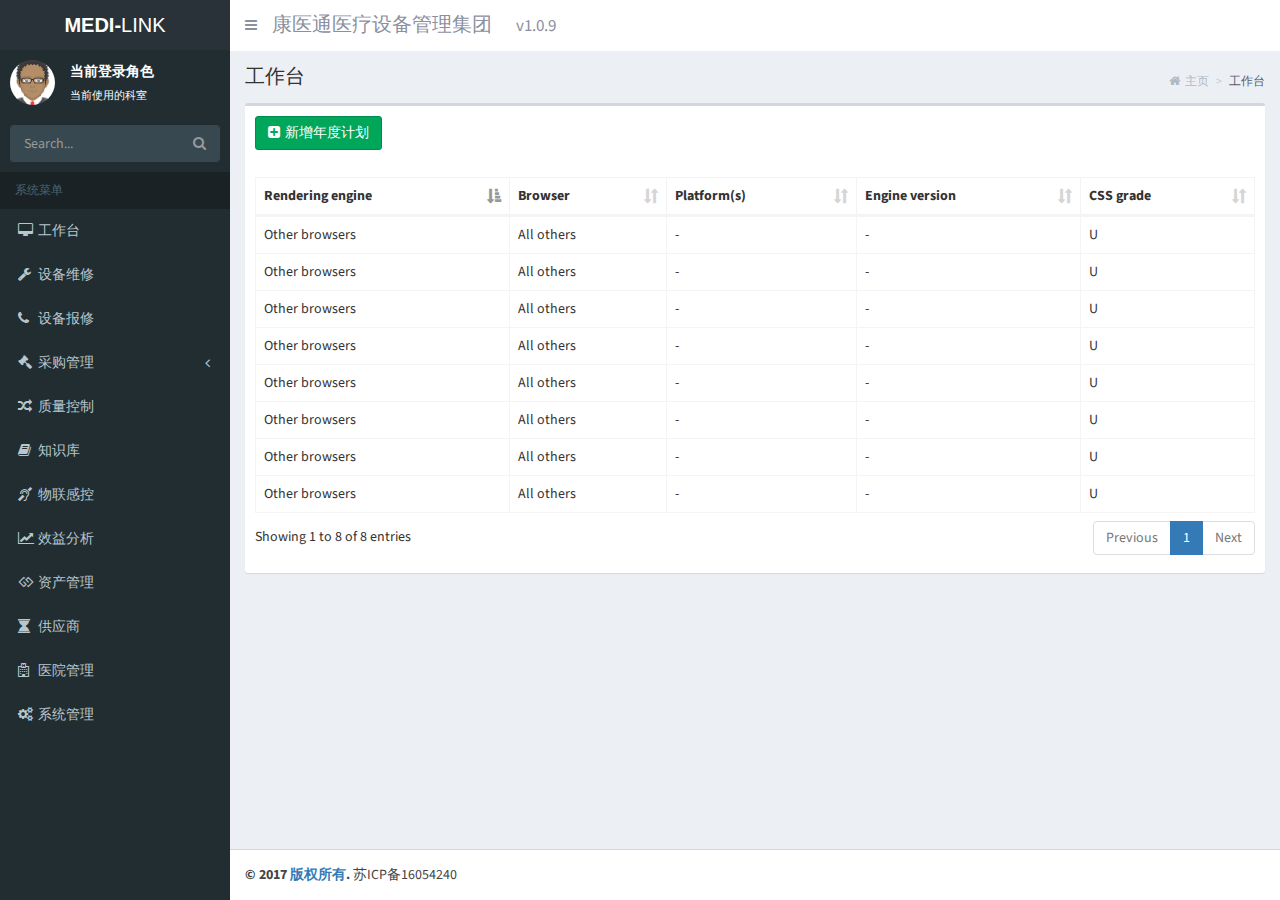
==== commit 5d35b6b5: "增加年度计划采购申请页面" ====
--- a/k_caigou_apply.html
+++ b/k_caigou_apply.html
@@ -11,10 +11,6 @@
     <link rel="stylesheet" href="assets/css/dataTables.bootstrap.min.css">
     <link rel="stylesheet" href="assets/css/AdminLTE.min.css">
     <link rel="stylesheet" href="assets/css/_all-skins.min.css">
-    <link rel="stylesheet" href="assets/css/morris.css">
-    <link rel="stylesheet" href="assets/css/jquery-jvectormap.css">
-    <link rel="stylesheet" href="assets/css/bootstrap-datepicker.min.css">
-    <link rel="stylesheet" href="assets/css/daterangepicker.css">
     <link rel="stylesheet" href="assets/css/bootstrap3-wysihtml5.min.css">
     <link rel="stylesheet" href="assets/css/myStyle.css" type="text/css"/>
   <!--[if lt IE 9]>
@@ -46,8 +42,8 @@
                 <img src="./assets/img/avatar.png" class="img-circle" alt="用户头像">
             </div>
         <div class="pull-left info">
-            <p>Alexander Pierce</p>
-            <a href="#"><i class="fa fa-circle text-success"></i> Online</a>
+            <p>当前登录角色</p>
+            <a href="#">当前使用的科室</a>
         </div>
         </div>
         <!-- search form -->
@@ -139,7 +135,7 @@
         <div class="row">
             <div class="col-xs-12">
                 <div class="box">
-                    <div class="box-header"><a href="" class="btn btn-success"><i class="fa fa-plus-square margin-r-5"></i><span>新增年度计划</span></a></div>
+                    <div class="box-header"><a href="k_caigou_apply_create.html" class="btn btn-success"><i class="fa fa-plus-square margin-r-5"></i><span>新增年度计划</span></a></div>
                     <div class="box-body">
                         <table id="example2" class="table table-bordered table-hover">
                             <thead>
--- a/assets/css/myStyle.css
+++ b/assets/css/myStyle.css
@@ -9,7 +9,7 @@
     color: #8A909E;
 }
 .skin-blue .main-header .navbar .sidebar-toggle:hover{
-    background: rgba(0, 0, 0, .4);
+    background: #00a65a;
 }
 .o-top-header-title{
     display: inline-block;
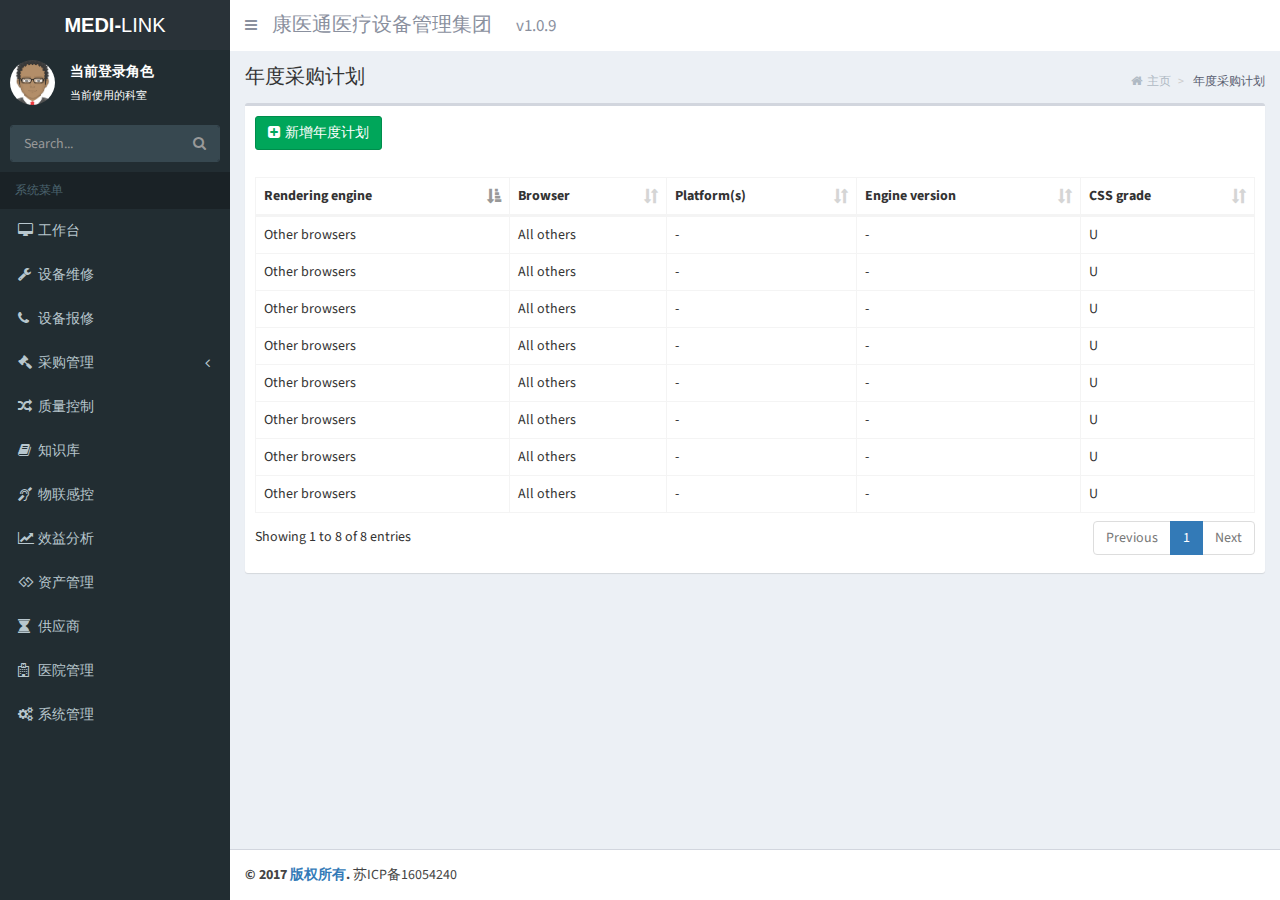
==== commit 7eec3a6e: "哈哈" ====
--- a/k_caigou_apply.html
+++ b/k_caigou_apply.html
@@ -13,11 +13,11 @@
     <link rel="stylesheet" href="assets/css/_all-skins.min.css">
     <link rel="stylesheet" href="assets/css/bootstrap3-wysihtml5.min.css">
     <link rel="stylesheet" href="assets/css/myStyle.css" type="text/css"/>
-  <!--[if lt IE 9]>
-  <script src="https://oss.maxcdn.com/html5shiv/3.7.3/html5shiv.min.js"></script>
-  <script src="https://oss.maxcdn.com/respond/1.4.2/respond.min.js"></script>
-  <![endif]-->
-  <link rel="stylesheet" href="https://fonts.googleapis.com/css?family=Source+Sans+Pro:300,400,600,700,300italic,400italic,600italic">
+    <!--[if lt IE 9]>
+    <script src="https://oss.maxcdn.com/html5shiv/3.7.3/html5shiv.min.js"></script>
+    <script src="https://oss.maxcdn.com/respond/1.4.2/respond.min.js"></script>
+    <![endif]-->
+    <link rel="stylesheet" href="https://fonts.googleapis.com/css?family=Source+Sans+Pro:300,400,600,700,300italic,400italic,600italic">
 </head>
 <body class="hold-transition skin-blue sidebar-mini">
 <div class="wrapper">
@@ -124,10 +124,10 @@
 <!--主体内容-->
 <div class="content-wrapper">
     <section class="content-header">
-        <h1> 工作台</h1>
+        <h1> 年度采购计划 </h1>
         <ol class="breadcrumb">
             <li><a href="#"><i class="fa fa-home"></i>主页</a></li>
-            <li class="active">工作台</li>
+            <li class="active"> 年度采购计划 </li>
         </ol>
     </section>
     <!-- Main content -->
@@ -223,7 +223,6 @@
 <!--main-footer-->
 </div>
 <!-- wrapper -->
-
 <script src="assets/js/jquery.min.js"></script>
 <script src="assets/js/bootstrap.min.js"></script>
 <script src="assets/js/jquery.dataTables.min.js"></script>
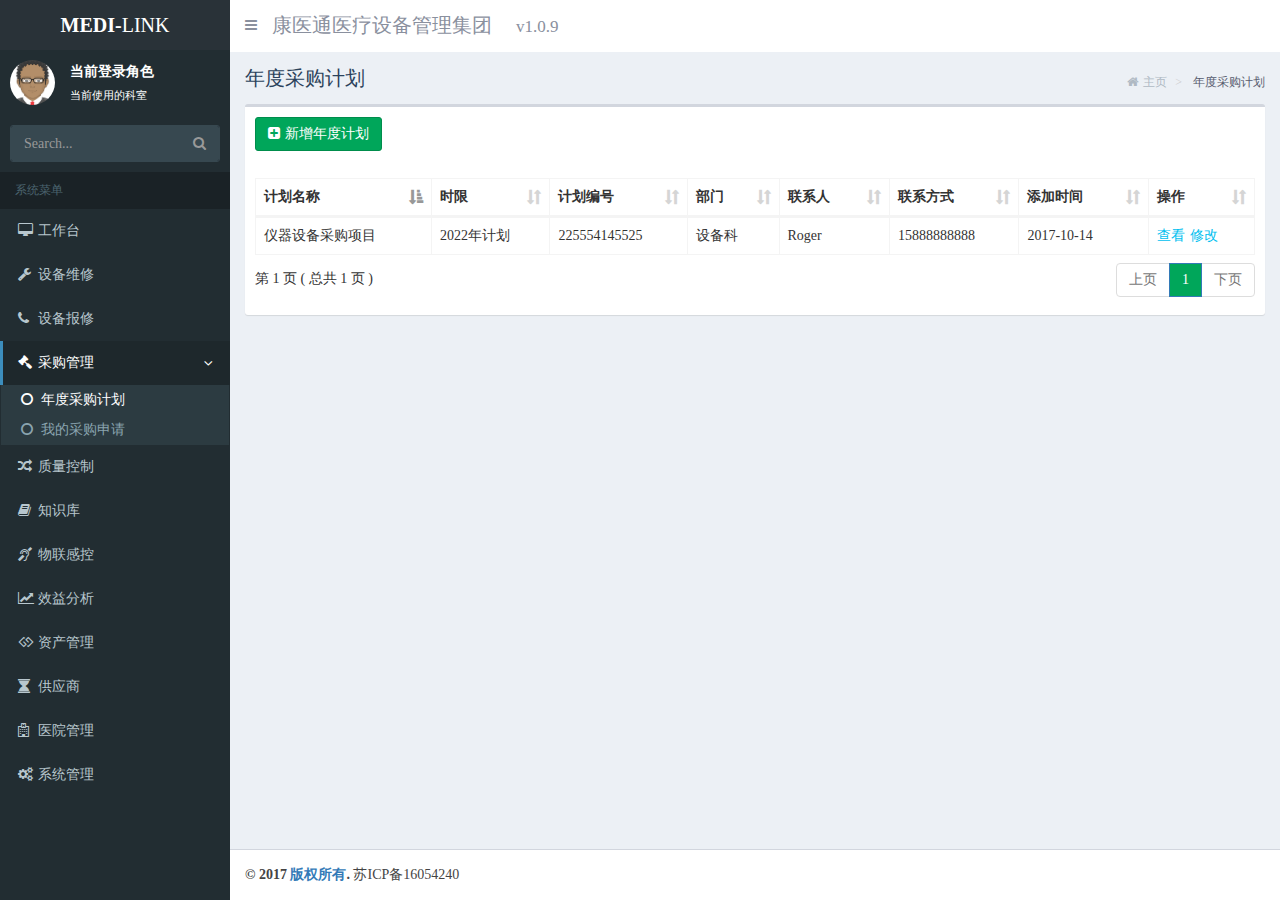
==== commit f3a1403f: "新增申请修改、年度计划列表" ====
--- a/k_caigou_apply.html
+++ b/k_caigou_apply.html
@@ -11,7 +11,6 @@
     <link rel="stylesheet" href="assets/css/dataTables.bootstrap.min.css">
     <link rel="stylesheet" href="assets/css/AdminLTE.min.css">
     <link rel="stylesheet" href="assets/css/_all-skins.min.css">
-    <link rel="stylesheet" href="assets/css/bootstrap3-wysihtml5.min.css">
     <link rel="stylesheet" href="assets/css/myStyle.css" type="text/css"/>
     <!--[if lt IE 9]>
     <script src="https://oss.maxcdn.com/html5shiv/3.7.3/html5shiv.min.js"></script>
@@ -72,13 +71,13 @@
                 <a href=""><i class="fa fa-phone"></i><span>设备报修</span>
                 </a>
             </li>
-            <li class="treeview">
-                <a href=""><i class="fa fa-gavel"></i><span>采购管理</span>
+            <li class="treeview active">
+                <a href="javascript:void(0);"><i class="fa fa-gavel"></i><span>采购管理</span>
                     <span class="pull-right-container"><i class="fa fa-angle-left pull-right"></i></span>
                 </a>
                 <ul class="treeview-menu">
-                    <li><a href=""><i class="fa fa-circle-o"></i>年度采购计划</a></li>
-                    <li class="active"><a href=""><i class="fa fa-circle-o"></i>我的采购申请</a></li>
+                    <li class="active"><a href="k_caigou_apply.html"><i class="fa fa-circle-o"></i>年度采购计划</a></li>
+                    <li><a href=""><i class="fa fa-circle-o"></i>我的采购申请</a></li>
                 </ul>
             </li>
             <li class="">
@@ -140,70 +139,28 @@
                         <table id="example2" class="table table-bordered table-hover">
                             <thead>
                                 <tr>
-                                    <th>Rendering engine</th>
-                                    <th>Browser</th>
-                                    <th>Platform(s)</th>
-                                    <th>Engine version</th>
-                                    <th>CSS grade</th>
+                                    <th>计划名称</th>
+                                    <th>时限</th>
+                                    <th>计划编号</th>
+                                    <th>部门</th>
+                                    <th>联系人</th>
+                                    <th>联系方式</th>
+                                    <th>添加时间</th>
+                                    <th>操作</th>
                                 </tr>
                             </thead>
                             <tbody>
                                 <tr>
-                                    <td>Other browsers</td>
-                                    <td>All others</td>
-                                    <td>-</td>
-                                    <td>-</td>
-                                    <td>U</td>
+                                    <td>仪器设备采购项目</td>
+                                    <td>2022年计划</td>
+                                    <td>225554145525</td>
+                                    <td>设备科</td>
+                                    <td>Roger</td>
+                                    <td>15888888888</td>
+                                    <td>2017-10-14</td>
+                                    <td><a href="k_caigou_apply_list.html" class="text-aqua margin-r-5">查看</a><a href="k_caigou_apply_alter.html" class="text-aqua">修改</a></td>
                                 </tr>
-                                <tr>
-                                    <td>Other browsers</td>
-                                    <td>All others</td>
-                                    <td>-</td>
-                                    <td>-</td>
-                                    <td>U</td>
-                                </tr>
-                                <tr>
-                                    <td>Other browsers</td>
-                                    <td>All others</td>
-                                    <td>-</td>
-                                    <td>-</td>
-                                    <td>U</td>
-                                </tr>
-                                <tr>
-                                    <td>Other browsers</td>
-                                    <td>All others</td>
-                                    <td>-</td>
-                                    <td>-</td>
-                                    <td>U</td>
-                                </tr>
-                                <tr>
-                                    <td>Other browsers</td>
-                                    <td>All others</td>
-                                    <td>-</td>
-                                    <td>-</td>
-                                    <td>U</td>
-                                </tr>
-                                <tr>
-                                    <td>Other browsers</td>
-                                    <td>All others</td>
-                                    <td>-</td>
-                                    <td>-</td>
-                                    <td>U</td>
-                                </tr>
-                                <tr>
-                                    <td>Other browsers</td>
-                                    <td>All others</td>
-                                    <td>-</td>
-                                    <td>-</td>
-                                    <td>U</td>
-                                </tr>
-                                <tr>
-                                    <td>Other browsers</td>
-                                    <td>All others</td>
-                                    <td>-</td>
-                                    <td>-</td>
-                                    <td>U</td>
-                                </tr>
+                                <!--tr-->
                             </tbody>
                         </table>
                     </div>
@@ -231,8 +188,23 @@
 <script src="assets/js/fastclick.js"></script>
 <script src="assets/js/adminlte.min.js"></script>
 <script type="text/javascript">
+    var lan = {
+                "lengthMenu": "每页 _MENU_ 条记录",
+                "zeroRecords": "没有找到记录",
+                "info": "第 _PAGE_ 页 ( 总共 _PAGES_ 页 )",
+                "infoEmpty": "无记录",
+                "infoFiltered": "(从 _MAX_ 条记录过滤)",
+                "oPaginate": {
+                    "sFirst": "首页",
+                    "sPrevious": "上页",
+                    "sNext": "下页",
+                    "sLast": "末页"
+                }
+        };
+
     $(function () {
         $('#example2').DataTable({
+            'language': lan,
             'paging'      : true,
             'lengthChange': false,
             'searching'   : false,
--- a/assets/css/myStyle.css
+++ b/assets/css/myStyle.css
@@ -1,4 +1,7 @@
 @charset "utf-8";
+*{
+    font-family: 'simHei';
+}
 .skin-blue .main-header .logo,.skin-blue .main-header .logo:hover{
     background: #293238;
 }
@@ -22,7 +25,10 @@
     margin-left: 24px;
 }
 .content-header>h1{
+    font-family: 'Microsoft YaHei';
+    font-weight: 500;
     font-size: 20px;
+    color: #2B425B;
 }
 .content-header>.breadcrumb>li>a{
     color: #AFB9C3;
@@ -35,5 +41,32 @@
     min-height: 90%;
 }
 
+/*新增年度采购计划*/
+.box-header .box-title{
+    font-family: 'simHei';
+    font-size: 14px;
+    color: #2B425B;
+}
+
+label{
+    font-size: 13px;
+    color: #758697;
+    font-weight: 500;
+}
+
+.margin-r-15{
+    margin-right: 15px;
+}
+
+.box-bg{
+    background: #F3F4F6;
+}
+
+td span.active.active, .pagination>.active>a, .datetimepicker table tr td.active.active{
+    background: #00a65a !important;
+}
 
 
+
+
+
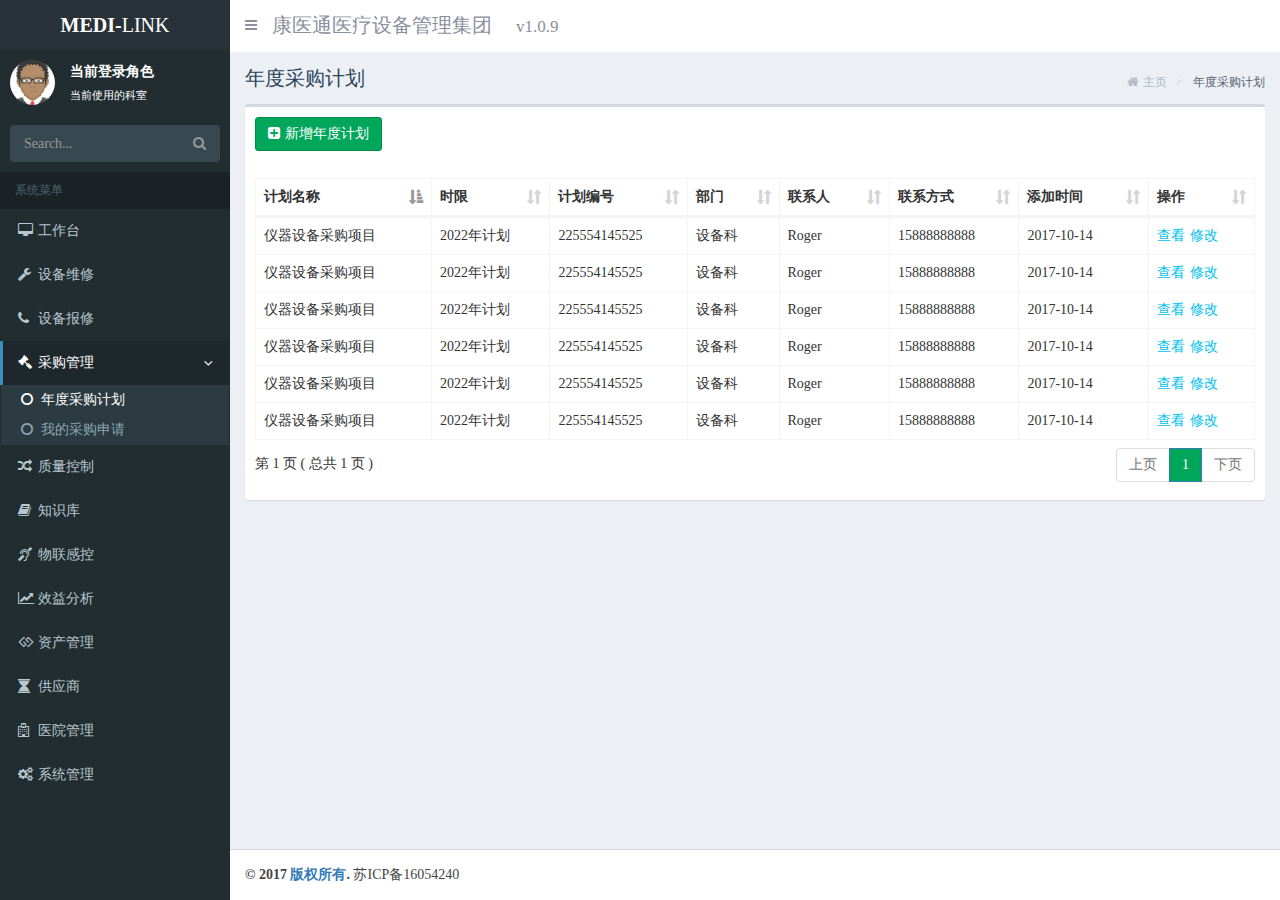
==== commit 79db8882: "日常更新" ====
--- a/k_caigou_apply.html
+++ b/k_caigou_apply.html
@@ -77,7 +77,7 @@
                 </a>
                 <ul class="treeview-menu">
                     <li class="active"><a href="k_caigou_apply.html"><i class="fa fa-circle-o"></i>年度采购计划</a></li>
-                    <li><a href=""><i class="fa fa-circle-o"></i>我的采购申请</a></li>
+                    <li><a href="k_caigou_apply_my.html"><i class="fa fa-circle-o"></i>我的采购申请</a></li>
                 </ul>
             </li>
             <li class="">
@@ -150,6 +150,61 @@
                                 </tr>
                             </thead>
                             <tbody>
+                                <tr>
+                                    <td>仪器设备采购项目</td>
+                                    <td>2022年计划</td>
+                                    <td>225554145525</td>
+                                    <td>设备科</td>
+                                    <td>Roger</td>
+                                    <td>15888888888</td>
+                                    <td>2017-10-14</td>
+                                    <td><a href="k_caigou_apply_list.html" class="text-aqua margin-r-5">查看</a><a href="k_caigou_apply_alter.html" class="text-aqua">修改</a></td>
+                                </tr>
+                                <!--tr-->
+                                <tr>
+                                    <td>仪器设备采购项目</td>
+                                    <td>2022年计划</td>
+                                    <td>225554145525</td>
+                                    <td>设备科</td>
+                                    <td>Roger</td>
+                                    <td>15888888888</td>
+                                    <td>2017-10-14</td>
+                                    <td><a href="k_caigou_apply_list.html" class="text-aqua margin-r-5">查看</a><a href="k_caigou_apply_alter.html" class="text-aqua">修改</a></td>
+                                </tr>
+                                <!--tr-->
+                                <tr>
+                                    <td>仪器设备采购项目</td>
+                                    <td>2022年计划</td>
+                                    <td>225554145525</td>
+                                    <td>设备科</td>
+                                    <td>Roger</td>
+                                    <td>15888888888</td>
+                                    <td>2017-10-14</td>
+                                    <td><a href="k_caigou_apply_list.html" class="text-aqua margin-r-5">查看</a><a href="k_caigou_apply_alter.html" class="text-aqua">修改</a></td>
+                                </tr>
+                                <!--tr-->
+                                <tr>
+                                    <td>仪器设备采购项目</td>
+                                    <td>2022年计划</td>
+                                    <td>225554145525</td>
+                                    <td>设备科</td>
+                                    <td>Roger</td>
+                                    <td>15888888888</td>
+                                    <td>2017-10-14</td>
+                                    <td><a href="k_caigou_apply_list.html" class="text-aqua margin-r-5">查看</a><a href="k_caigou_apply_alter.html" class="text-aqua">修改</a></td>
+                                </tr>
+                                <!--tr-->
+                                <tr>
+                                    <td>仪器设备采购项目</td>
+                                    <td>2022年计划</td>
+                                    <td>225554145525</td>
+                                    <td>设备科</td>
+                                    <td>Roger</td>
+                                    <td>15888888888</td>
+                                    <td>2017-10-14</td>
+                                    <td><a href="k_caigou_apply_list.html" class="text-aqua margin-r-5">查看</a><a href="k_caigou_apply_alter.html" class="text-aqua">修改</a></td>
+                                </tr>
+                                <!--tr-->
                                 <tr>
                                     <td>仪器设备采购项目</td>
                                     <td>2022年计划</td>
--- a/assets/css/myStyle.css
+++ b/assets/css/myStyle.css
@@ -47,15 +47,21 @@
     font-size: 14px;
     color: #2B425B;
 }
-
 label{
     font-size: 13px;
     color: #758697;
     font-weight: 500;
 }
-
 .margin-r-15{
     margin-right: 15px;
+}
+
+.margin-l-5{
+    margin-left: 5px;
+}
+
+.margin-l-15{
+    margin-left: 15px;
 }
 
 .box-bg{
@@ -66,7 +72,46 @@
     background: #00a65a !important;
 }
 
+/*查看年度计划列表*/
+.o-apply-list-title-bg{
+    background: #f2f2f2;
+}
 
+.pagination{
+    margin:0;
+}
 
+.pagination>li>a,.b_page,.b_page>i{
+    color: #4A90E2;
+}
 
+a.b_page.disabled{
+    color: #757575;
+}
 
+a.b_page.disabled>i{
+    color: #ddd;
+}
+
+/*模态框样式覆盖*/
+.modal .modal-dialog,.modal.in .modal-dialog{
+    margin: 0 !important;
+    position: absolute;
+    z-index:55;
+    top: 50%;
+    left: 50%;
+    transform: translate3d(-50%, -50%, 0);
+    -webkit-transform: translate3d(-50%, -50%, 0) !important;
+    -moz-transform: translate3d(-50%, -50%, 0);
+    -ms-transform: translate3d(-50%, -50%, 0);
+    -o-transform: translate3d(-50%, -50%, 0);
+}
+
+.modal-header h5{
+    font-size: 14px;
+    font-weight: 500;
+}
+
+.modal-header h5>small{
+    color: #999;
+}